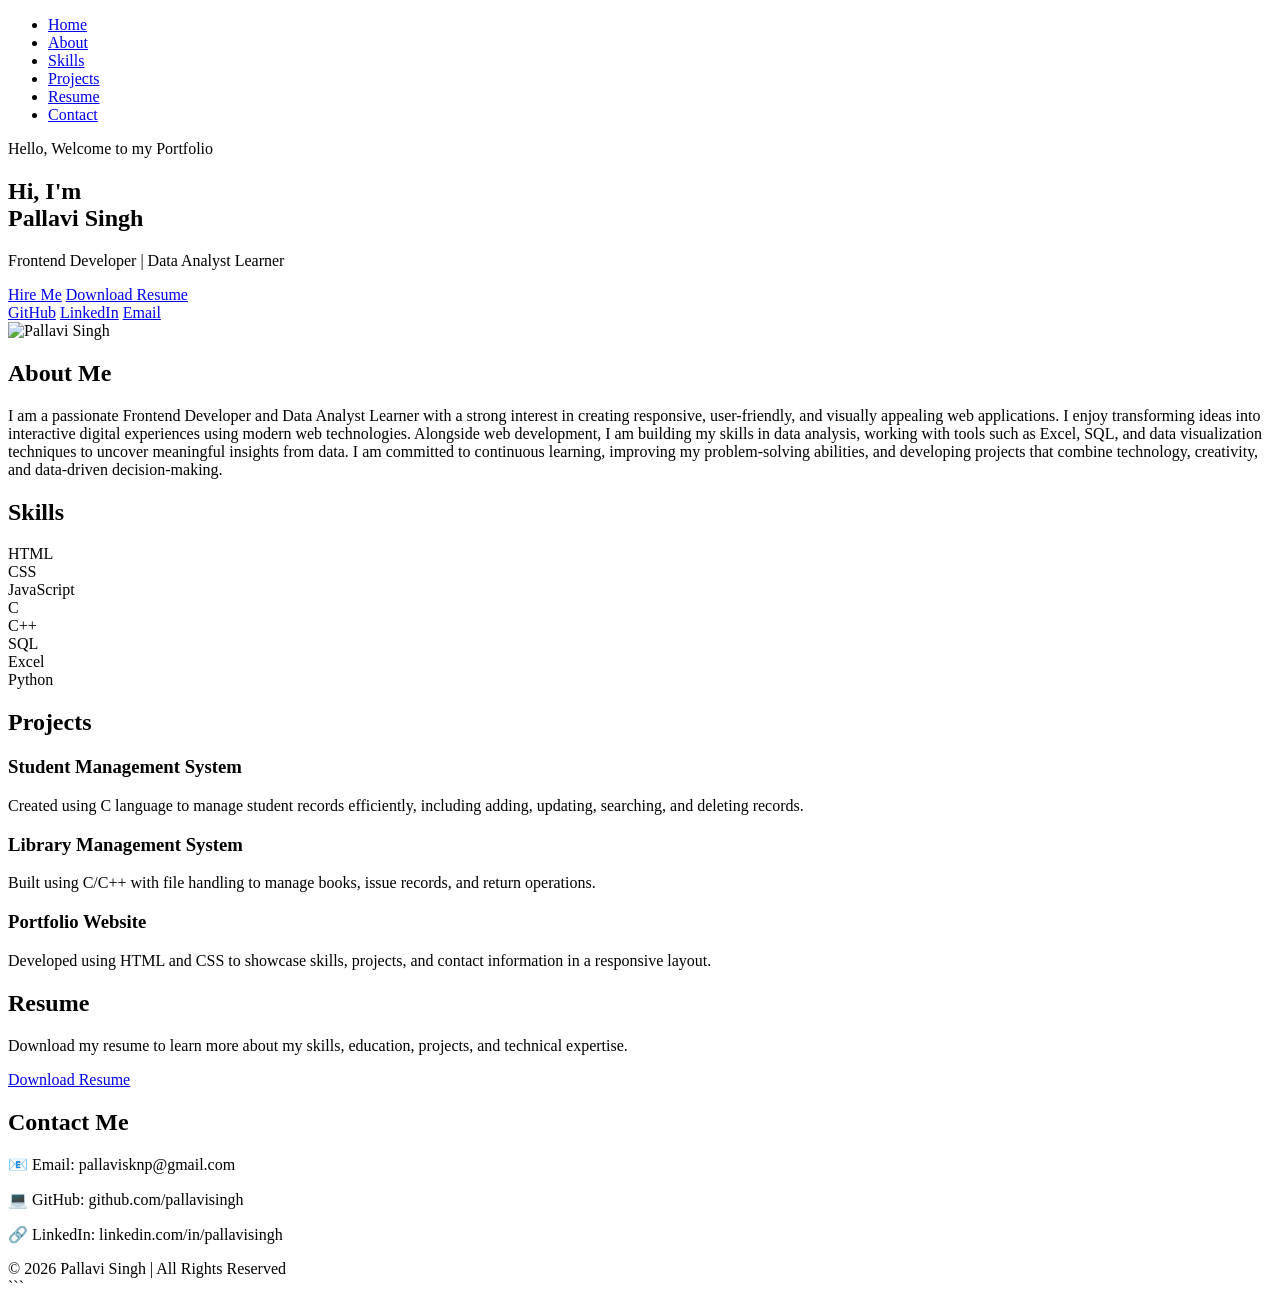
==== index.html @ 6c08c853 "Added Portfolio message Initial creation of the portfolio website with sections for home, about, ski" ====
<!DOCTYPE html>
<html lang="en">
<head>
    <meta charset="UTF-8">
    <meta name="viewport" content="width=device-width, initial-scale=1.0">
    <title>Pallavi Singh | Portfolio</title>
<link rel="stylesheet" href="style.css">
<link href="https://fonts.googleapis.com/css2?family=Poppins:wght@300;400;500;600;700&display=swap" rel="stylesheet">

</head>

<body>

<!-- Navbar -->

<nav>
    <div class="logo"></div>

    <ul>
        <li><a href="#home">Home</a></li>
        <li><a href="#about">About</a></li>
        <li><a href="#skills">Skills</a></li>
        <li><a href="#projects">Projects</a></li>
        <li><a href="#resume">Resume</a></li>
        <li><a href="#contact">Contact</a></li>
    </ul>
</nav>

<!-- Hero Section -->

<section id="home" class="hero">

    <div class="hero-content">

    
        <p class="intro">Hello, Welcome to my Portfolio</p>
       <h1>
            Hi, I'm<br>
           <span class="highlight">P</span>allavi Singh
        </h1>

        <p class="typing">
            Frontend Developer | Data Analyst Learner
        </p>

        <div class="hero-buttons">
            <a href="#contact" class="btn">Hire Me</a>
            <a href="Resume.doc.docx" class="btn" download>
                Download Resume
            </a>
        </div>

        <div class="social">
            <a href="https://github.com/">GitHub</a>
            <a href="https://linkedin.com/">LinkedIn</a>
            <a href="mailto:pallavisingh@example.com">Email</a>
        </div>

    </div>

    <div class="hero-image">
        <img src="profile.png.png" alt="Pallavi Singh">
    </div>

</section>

<!-- About -->

<section id="about">

    <h2>About Me</h2>

    <div class="about-content">
        <p>
           I am a passionate Frontend Developer and Data Analyst Learner with a strong
            interest in creating responsive, user-friendly, and visually appealing web applications.
             I enjoy transforming ideas into interactive digital experiences using modern web technologies. 
             Alongside web development, I am building my skills in data analysis, working with tools such as 
             Excel, SQL, and data visualization techniques to uncover meaningful insights from data.
             I am committed to continuous learning, improving my problem-solving abilities, and developing projects 
             that combine technology, creativity, and data-driven decision-making.

             </p>

    </div>

</section>

<!-- Skills -->

<section id="skills">

    <h2>Skills</h2>

    <div class="skills">
        <div class="skill">HTML</div>
        <div class="skill">CSS</div>
        <div class="skill">JavaScript</div>
        <div class="skill">C</div>
        <div class="skill">C++</div>
        <div class="skill">SQL</div>
        <div class="skill">Excel</div>
        <div class="skill">Python</div>
    </div>

</section>

<!-- Projects -->

<section id="projects">

    <h2>Projects</h2>

    <div class="project">
        <h3>Student Management System</h3>
        <p>
            Created using C language to manage student records efficiently,
            including adding, updating, searching, and deleting records.
        </p>
    </div>

    <div class="project">
        <h3>Library Management System</h3>
        <p>
            Built using C/C++ with file handling to manage books,
            issue records, and return operations.
        </p>
    </div>

    <div class="project">
        <h3>Portfolio Website</h3>
        <p>
            Developed using HTML and CSS to showcase skills,
            projects, and contact information in a responsive layout.
        </p>
    </div>

</section>

<!-- Resume -->

<section id="resume">

    <h2>Resume</h2>

    <div class="resume-content">

        <p>
            Download my resume to learn more about my skills,
            education, projects, and technical expertise.
        </p>

        <a href="Resume.doc.docx" download class="resume-btn">
            Download Resume
        </a>

    </div>

</section>

<!-- Contact -->

<section id="contact">

    <h2>Contact Me</h2>

    <div class="contact">

        <p>📧 Email: pallavisknp@gmail.com</p>

        <p>
            💻 GitHub:
            github.com/pallavisingh
        </p>

        <p>
            🔗 LinkedIn:
            linkedin.com/in/pallavisingh
        </p>

    </div>

</section>

<!-- Footer -->

<footer>
    © 2026 Pallavi Singh | All Rights Reserved
</footer>
```
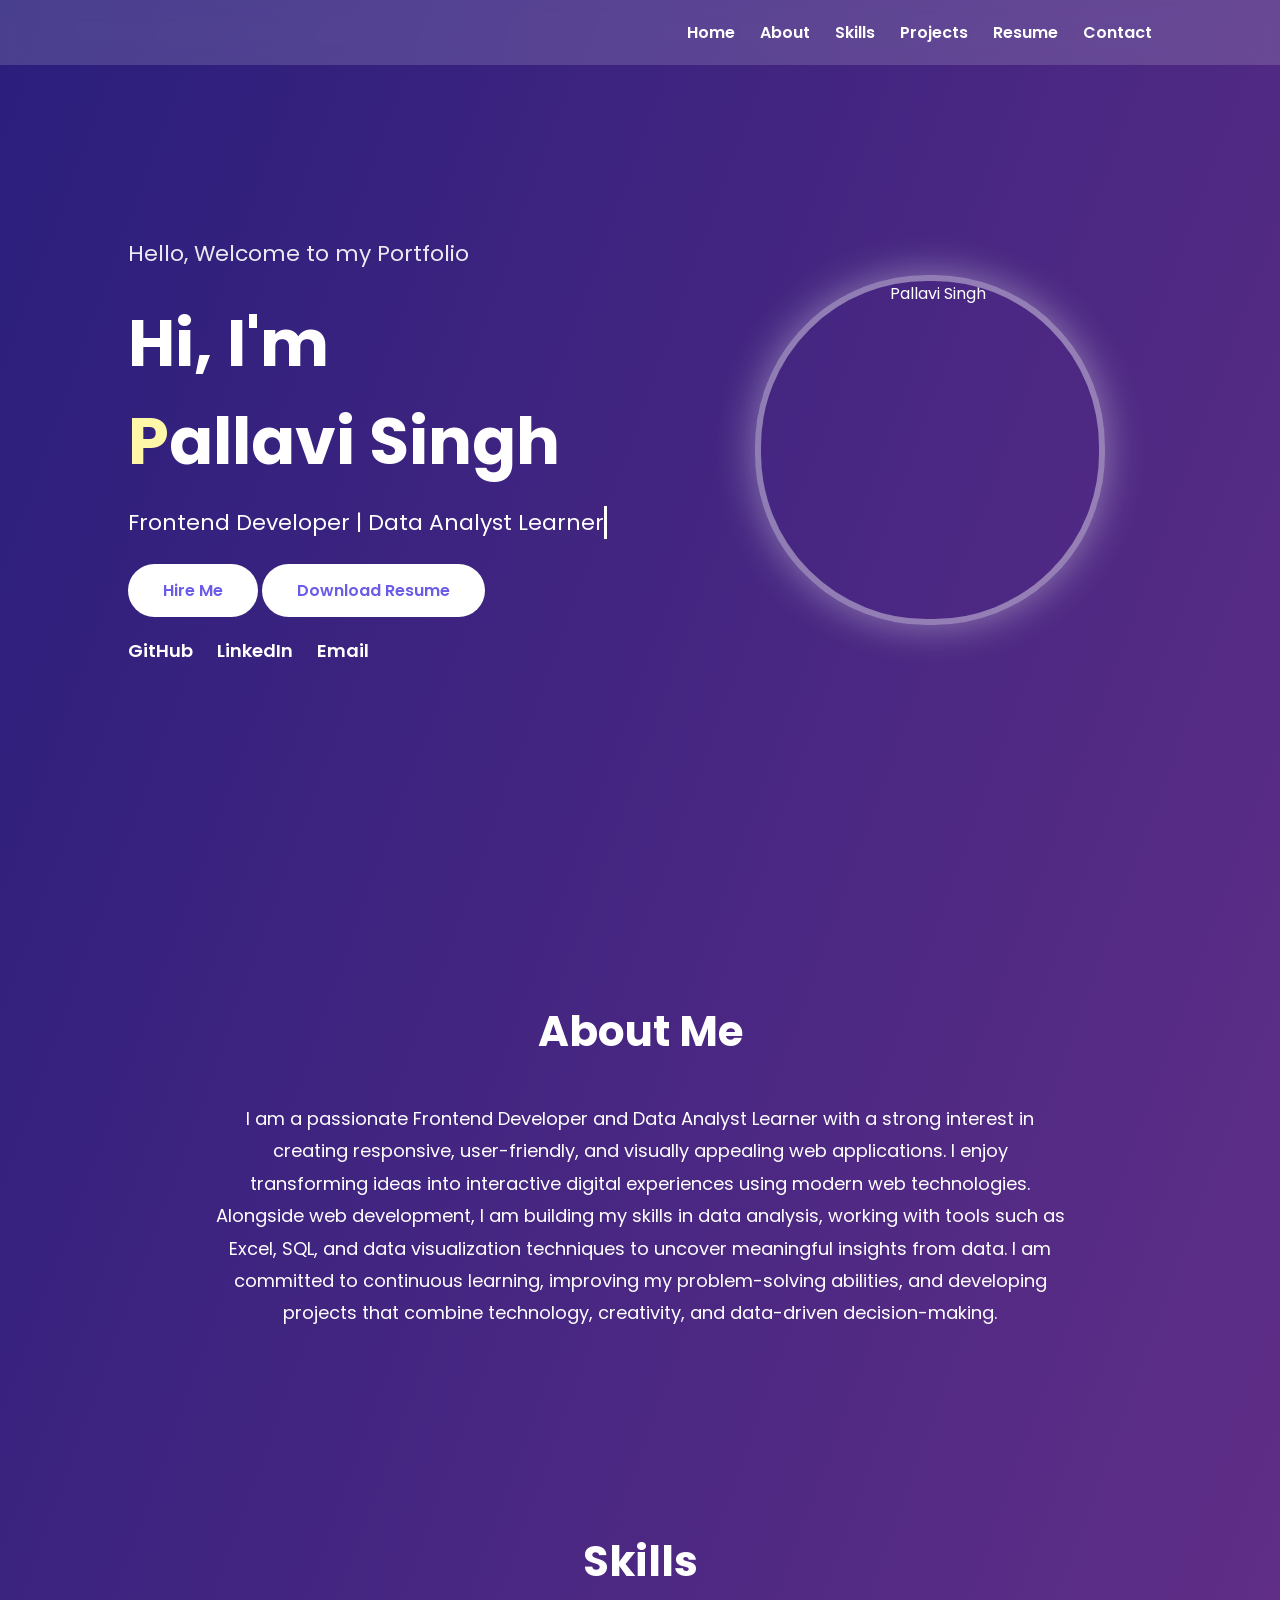
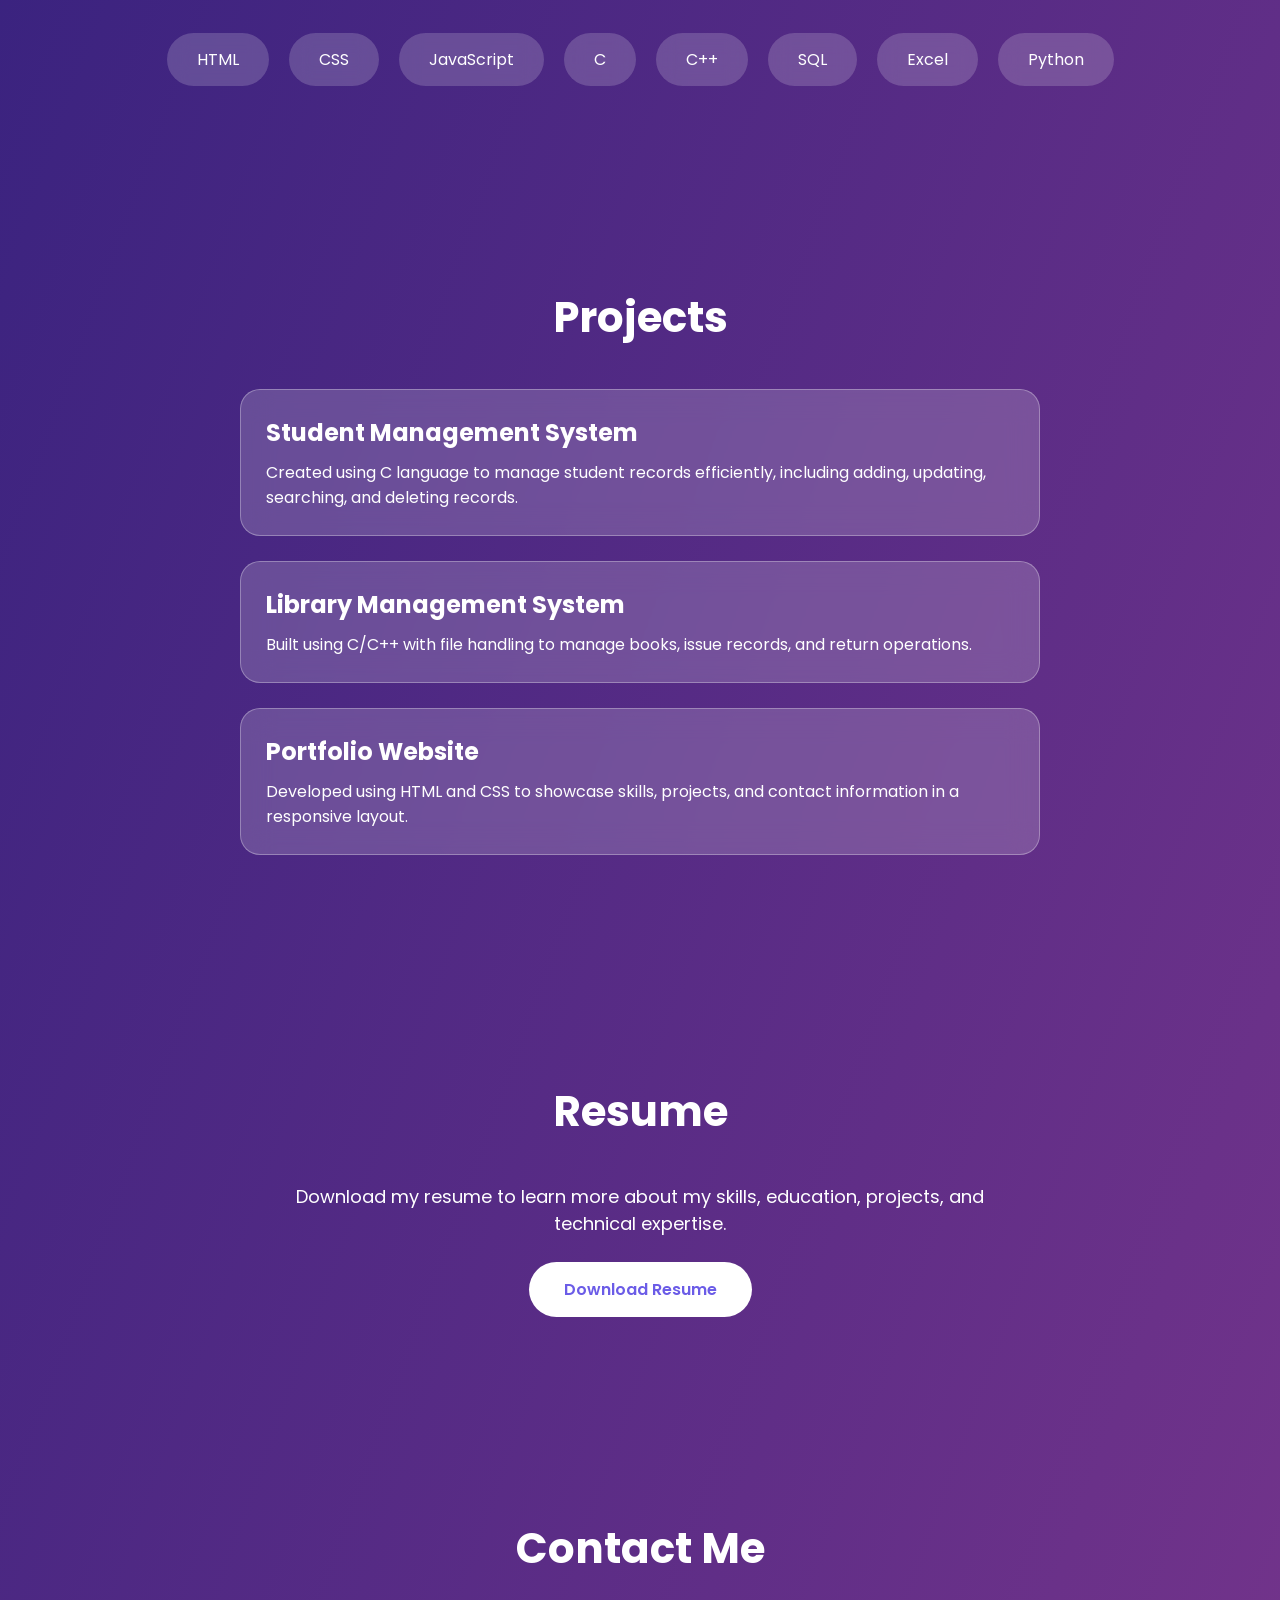
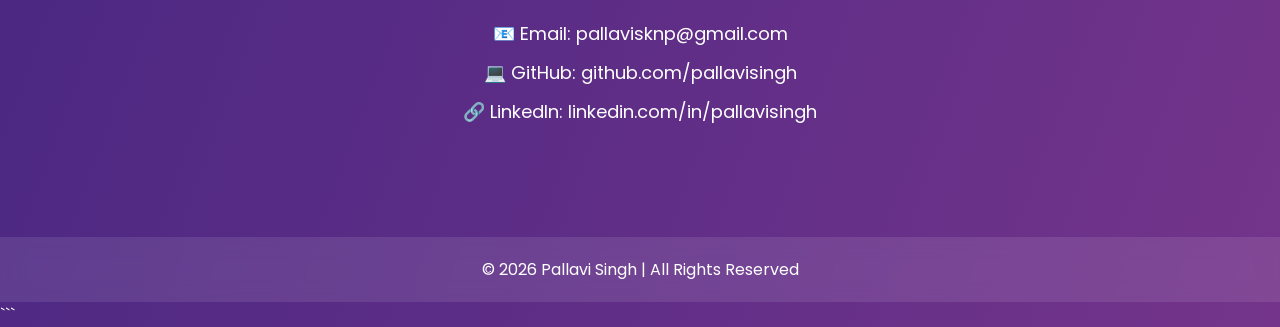
==== commit 57f5d5e3: "Add files via upload" ====
--- a/index.html
+++ b/index.html
@@ -1,190 +1,191 @@
-<!DOCTYPE html>
-<html lang="en">
-<head>
-    <meta charset="UTF-8">
-    <meta name="viewport" content="width=device-width, initial-scale=1.0">
-    <title>Pallavi Singh | Portfolio</title>
-<link rel="stylesheet" href="style.css">
-<link href="https://fonts.googleapis.com/css2?family=Poppins:wght@300;400;500;600;700&display=swap" rel="stylesheet">
-
-</head>
-
-<body>
-
-<!-- Navbar -->
-
-<nav>
-    <div class="logo"></div>
-
-    <ul>
-        <li><a href="#home">Home</a></li>
-        <li><a href="#about">About</a></li>
-        <li><a href="#skills">Skills</a></li>
-        <li><a href="#projects">Projects</a></li>
-        <li><a href="#resume">Resume</a></li>
-        <li><a href="#contact">Contact</a></li>
-    </ul>
-</nav>
-
-<!-- Hero Section -->
-
-<section id="home" class="hero">
-
-    <div class="hero-content">
-
-    
-        <p class="intro">Hello, Welcome to my Portfolio</p>
-       <h1>
-            Hi, I'm<br>
-           <span class="highlight">P</span>allavi Singh
-        </h1>
-
-        <p class="typing">
-            Frontend Developer | Data Analyst Learner
-        </p>
-
-        <div class="hero-buttons">
-            <a href="#contact" class="btn">Hire Me</a>
-            <a href="Resume.doc.docx" class="btn" download>
-                Download Resume
-            </a>
-        </div>
-
-        <div class="social">
-            <a href="https://github.com/">GitHub</a>
-            <a href="https://linkedin.com/">LinkedIn</a>
-            <a href="mailto:pallavisingh@example.com">Email</a>
-        </div>
-
-    </div>
-
-    <div class="hero-image">
-        <img src="profile.png.png" alt="Pallavi Singh">
-    </div>
-
-</section>
-
-<!-- About -->
-
-<section id="about">
-
-    <h2>About Me</h2>
-
-    <div class="about-content">
-        <p>
-           I am a passionate Frontend Developer and Data Analyst Learner with a strong
-            interest in creating responsive, user-friendly, and visually appealing web applications.
-             I enjoy transforming ideas into interactive digital experiences using modern web technologies. 
-             Alongside web development, I am building my skills in data analysis, working with tools such as 
-             Excel, SQL, and data visualization techniques to uncover meaningful insights from data.
-             I am committed to continuous learning, improving my problem-solving abilities, and developing projects 
-             that combine technology, creativity, and data-driven decision-making.
-
-             </p>
-
-    </div>
-
-</section>
-
-<!-- Skills -->
-
-<section id="skills">
-
-    <h2>Skills</h2>
-
-    <div class="skills">
-        <div class="skill">HTML</div>
-        <div class="skill">CSS</div>
-        <div class="skill">JavaScript</div>
-        <div class="skill">C</div>
-        <div class="skill">C++</div>
-        <div class="skill">SQL</div>
-        <div class="skill">Excel</div>
-        <div class="skill">Python</div>
-    </div>
-
-</section>
-
-<!-- Projects -->
-
-<section id="projects">
-
-    <h2>Projects</h2>
-
-    <div class="project">
-        <h3>Student Management System</h3>
-        <p>
-            Created using C language to manage student records efficiently,
-            including adding, updating, searching, and deleting records.
-        </p>
-    </div>
-
-    <div class="project">
-        <h3>Library Management System</h3>
-        <p>
-            Built using C/C++ with file handling to manage books,
-            issue records, and return operations.
-        </p>
-    </div>
-
-    <div class="project">
-        <h3>Portfolio Website</h3>
-        <p>
-            Developed using HTML and CSS to showcase skills,
-            projects, and contact information in a responsive layout.
-        </p>
-    </div>
-
-</section>
-
-<!-- Resume -->
-
-<section id="resume">
-
-    <h2>Resume</h2>
-
-    <div class="resume-content">
-
-        <p>
-            Download my resume to learn more about my skills,
-            education, projects, and technical expertise.
-        </p>
-
-        <a href="Resume.doc.docx" download class="resume-btn">
-            Download Resume
-        </a>
-
-    </div>
-
-</section>
-
-<!-- Contact -->
-
-<section id="contact">
-
-    <h2>Contact Me</h2>
-
-    <div class="contact">
-
-        <p>📧 Email: pallavisknp@gmail.com</p>
-
-        <p>
-            💻 GitHub:
-            github.com/pallavisingh
-        </p>
-
-        <p>
-            🔗 LinkedIn:
-            linkedin.com/in/pallavisingh
-        </p>
-
-    </div>
-
-</section>
-
-<!-- Footer -->
-
-<footer>
-    © 2026 Pallavi Singh | All Rights Reserved
-</footer>
-```
+
+<!DOCTYPE html>
+<html lang="en">
+<head>
+    <meta charset="UTF-8">
+    <meta name="viewport" content="width=device-width, initial-scale=1.0">
+    <title>Pallavi Singh | Portfolio</title>
+<link rel="stylesheet" href="style.css">
+<link href="https://fonts.googleapis.com/css2?family=Poppins:wght@300;400;500;600;700&display=swap" rel="stylesheet">
+
+</head>
+
+<body>
+
+<!-- Navbar -->
+
+<nav>
+    <div class="logo"></div>
+
+    <ul>
+        <li><a href="#home">Home</a></li>
+        <li><a href="#about">About</a></li>
+        <li><a href="#skills">Skills</a></li>
+        <li><a href="#projects">Projects</a></li>
+        <li><a href="#resume">Resume</a></li>
+        <li><a href="#contact">Contact</a></li>
+    </ul>
+</nav>
+
+<!-- Hero Section -->
+
+<section id="home" class="hero">
+
+    <div class="hero-content">
+
+    
+        <p class="intro">Hello, Welcome to my Portfolio</p>
+       <h1>
+            Hi, I'm<br>
+           <span class="highlight">P</span>allavi Singh
+        </h1>
+
+        <p class="typing">
+            Frontend Developer | Data Analyst Learner
+        </p>
+
+        <div class="hero-buttons">
+            <a href="#contact" class="btn">Hire Me</a>
+            <a href="Resume.doc.docx" class="btn" download>
+                Download Resume
+            </a>
+        </div>
+
+        <div class="social">
+            <a href="https://github.com/">GitHub</a>
+            <a href="https://linkedin.com/">LinkedIn</a>
+            <a href="mailto:pallavisingh@example.com">Email</a>
+        </div>
+
+    </div>
+
+    <div class="hero-image">
+        <img src="profile.png.png" alt="Pallavi Singh">
+    </div>
+
+</section>
+
+<!-- About -->
+
+<section id="about">
+
+    <h2>About Me</h2>
+
+    <div class="about-content">
+        <p>
+           I am a passionate Frontend Developer and Data Analyst Learner with a strong
+            interest in creating responsive, user-friendly, and visually appealing web applications.
+             I enjoy transforming ideas into interactive digital experiences using modern web technologies. 
+             Alongside web development, I am building my skills in data analysis, working with tools such as 
+             Excel, SQL, and data visualization techniques to uncover meaningful insights from data.
+             I am committed to continuous learning, improving my problem-solving abilities, and developing projects 
+             that combine technology, creativity, and data-driven decision-making.
+
+             </p>
+
+    </div>
+
+</section>
+
+<!-- Skills -->
+
+<section id="skills">
+
+    <h2>Skills</h2>
+
+    <div class="skills">
+        <div class="skill">HTML</div>
+        <div class="skill">CSS</div>
+        <div class="skill">JavaScript</div>
+        <div class="skill">C</div>
+        <div class="skill">C++</div>
+        <div class="skill">SQL</div>
+        <div class="skill">Excel</div>
+        <div class="skill">Python</div>
+    </div>
+
+</section>
+
+<!-- Projects -->
+
+<section id="projects">
+
+    <h2>Projects</h2>
+
+    <div class="project">
+        <h3>Student Management System</h3>
+        <p>
+            Created using C language to manage student records efficiently,
+            including adding, updating, searching, and deleting records.
+        </p>
+    </div>
+
+    <div class="project">
+        <h3>Library Management System</h3>
+        <p>
+            Built using C/C++ with file handling to manage books,
+            issue records, and return operations.
+        </p>
+    </div>
+
+    <div class="project">
+        <h3>Portfolio Website</h3>
+        <p>
+            Developed using HTML and CSS to showcase skills,
+            projects, and contact information in a responsive layout.
+        </p>
+    </div>
+
+</section>
+
+<!-- Resume -->
+
+<section id="resume">
+
+    <h2>Resume</h2>
+
+    <div class="resume-content">
+
+        <p>
+            Download my resume to learn more about my skills,
+            education, projects, and technical expertise.
+        </p>
+
+        <a href="Resume.doc.docx" download class="resume-btn">
+            Download Resume
+        </a>
+
+    </div>
+
+</section>
+
+<!-- Contact -->
+
+<section id="contact">
+
+    <h2>Contact Me</h2>
+
+    <div class="contact">
+
+        <p>📧 Email: pallavisknp@gmail.com</p>
+
+        <p>
+            💻 GitHub:
+            github.com/pallavisingh
+        </p>
+
+        <p>
+            🔗 LinkedIn:
+            linkedin.com/in/pallavisingh
+        </p>
+
+    </div>
+
+</section>
+
+<!-- Footer -->
+
+<footer>
+    © 2026 Pallavi Singh | All Rights Reserved
+</footer>
+```
--- a/style.css
+++ b/style.css
@@ -0,0 +1,404 @@
+/* Google Font */
+@import url('https://fonts.googleapis.com/css2?family=Poppins:wght@300;400;500;600;700&display=swap');
+
+*{
+    margin:0;
+    padding:0;
+    box-sizing:border-box;
+    font-family:'Poppins',sans-serif;
+}
+
+html{
+    scroll-behavior:smooth;
+}
+
+/* Animated Gradient Background */
+body{
+    background:linear-gradient(
+        to bottom right,
+      
+      
+        #2a1e7c,
+        #be4a9a,
+        #a0e1ff
+    );
+    background-size:400% 400%;
+    animation:gradientMove 12s ease infinite;
+    min-height:100vh;
+    color:white;
+}
+
+@keyframes gradientMove{
+    0%{
+        background-position:0% 50%;
+    }
+    50%{
+        background-position:100% 50%;
+    }
+    100%{
+        background-position:0% 50%;
+    }
+}
+
+/* Navbar */
+
+nav{
+    position:fixed;
+    top:0;
+    width:100%;
+    display:flex;
+    justify-content:space-between;
+    align-items:center;
+    padding:20px 10%;
+    background:rgba(255,255,255,0.15);
+    backdrop-filter:blur(10px);
+    z-index:1000;
+}
+
+.logo{
+    font-size:28px;
+    font-weight:700;
+    color:white;
+}
+
+nav ul{
+    display:flex;
+    list-style:none;
+}
+
+nav ul li{
+    margin-left:25px;
+}
+
+nav ul li a{
+    text-decoration:none;
+    color:white;
+    font-weight:600;
+    position:relative;
+    transition:.3s;
+}
+
+nav ul li a::after{
+    content:'';
+    position:absolute;
+    width:0;
+    height:3px;
+    left:0;
+    bottom:-5px;
+    background:#fff7a8;
+    transition:.4s;
+}
+
+nav ul li a:hover::after{
+    width:100%;
+}
+.intro{
+    font-size:20px;
+    margin-bottom:10px;
+    opacity:.9;
+}
+
+.hero-content h1{
+    color:white;
+    font-size:5rem;
+    font-weight:700;
+}
+
+.highlight{
+    color:#fff7a8; /* Yellow-gold */
+}
+/* Hero Section */
+
+.hero{
+    min-height:100vh;
+    display:flex;
+    justify-content:center;
+    align-items:center;
+    text-align:center;
+    padding:100px 10%;
+}
+
+.hero h1{
+    font-size:65px;
+    margin-bottom:15px;
+}
+
+.hero p{
+    font-size:22px;
+    margin-bottom:25px;
+}.hero{
+    min-height:100vh;
+    display:flex;
+    justify-content:space-between;
+    align-items:center;
+    padding:100px 10%;
+}
+
+.hero-content{
+    flex:1;
+}
+
+.hero-image{
+    flex:1;
+    display:flex;
+    justify-content:center;
+}
+
+.hero-image img{
+    width:320px;
+    height:320px;
+    object-fit:cover;
+    border-radius:50%;
+    border:5px solid rgba(255,255,255,0.5);
+    box-shadow:0 10px 30px rgba(0,0,0,0.2);
+    transition:0.4s;
+}
+
+.hero-image img:hover{
+    transform:scale(1.05);
+}@media(max-width:768px){
+
+    .hero{
+        flex-direction:column-reverse;
+        text-align:center;
+    }
+
+    .hero-image img{
+        width:220px;
+        height:220px;
+        margin-bottom:30px;
+    }
+}
+.hero{
+    min-height:100vh;
+    display:flex;
+    justify-content:space-between;
+    align-items:center;
+    gap:100px;
+    padding:100px 10%;
+}
+
+.hero-content{
+    flex:1;
+    text-align:left;
+}
+.hero-image img{
+    width:350px;
+    height:350px;
+    object-fit:cover;
+    border-radius:49%;
+    border:6px solid rgba(255,255,255,.4);
+    box-shadow:0 0 40px rgba(255,255,255,.4);
+}
+
+.btn{
+    display:inline-block;
+    padding:14px 35px;
+    background:white;
+    color:#6b5ce7;
+    text-decoration:none;
+    border-radius:30px;
+    font-weight:600;
+    transition:.4s;
+}
+
+.btn:hover{
+    transform:translateY(-5px) scale(1.05);
+    box-shadow:0 8px 25px rgba(255,255,255,0.4);
+}
+
+.typing{
+    overflow:hidden;
+    white-space:nowrap;
+    border-right:3px solid white;
+    width:0;
+    animation:typing 4s steps(35,end) forwards,
+              blink .8s infinite;
+}
+
+@keyframes typing{
+    from{width:0}
+    to{width:100%}
+}
+
+@keyframes blink{
+    50%{border-color:transparent}
+}
+
+.social{
+    margin-top:20px;
+}
+
+.social a{
+    text-decoration:none;
+    color:white;
+    font-size:18px;
+    font-weight:600;
+    margin-right:20px;
+    transition:0.3s;
+}
+
+.social a:hover{
+    color:#fff7a8;
+}
+/* Sections */
+
+section{
+    padding:100px 10%;
+}
+
+section h2{
+    text-align:center;
+    font-size:42px;
+    margin-bottom:40px;
+}
+
+/* About */
+
+.about-content{
+    max-width:850px;
+    margin:auto;
+    text-align:center;
+    line-height:1.8;
+    font-size:18px;
+}
+
+/* Skills */
+
+.skills{
+    display:flex;
+    flex-wrap:wrap;
+    justify-content:center;
+    gap:20px;
+}
+
+.skill{
+    background:rgba(255,255,255,0.18);
+    backdrop-filter:blur(10px);
+    padding:14px 30px;
+    border-radius:30px;
+    transition:.4s;
+    cursor:pointer;
+}
+
+.skill:hover{
+    transform:translateY(-8px);
+    background:white;
+    color:#6b5ce7;
+}
+
+/* Projects */
+
+#projects{
+    padding:100px 10%;
+}
+
+.project{
+    background:rgba(255,255,255,0.18);
+    backdrop-filter:blur(15px);
+    border-radius:20px;
+    padding:25px;
+    margin:25px auto;
+    max-width:800px;
+    border:1px solid rgba(255,255,255,0.3);
+    transition:.4s;
+}
+
+.project h3{
+    margin-bottom:10px;
+    font-size:24px;
+}
+
+.project:hover{
+    transform:translateY(-10px) scale(1.02);
+    box-shadow:0 10px 30px rgba(255,255,255,0.35);
+}
+/* Resume Section */
+
+.resume-content{
+    text-align:center;
+    max-width:700px;
+    margin:auto;
+}
+
+.resume-content p{
+    font-size:18px;
+    margin-bottom:25px;
+}
+
+.resume-btn{
+    display:inline-block;
+    padding:15px 35px;
+    background:white;
+    color:#6b5ce7;
+    text-decoration:none;
+    border-radius:30px;
+    font-weight:600;
+    transition:.4s;
+}
+
+.resume-btn:hover{
+    transform:translateY(-5px);
+    box-shadow:0 10px 25px rgba(255,255,255,0.4);
+}
+/* Contact */
+
+.contact{
+    text-align:center;
+}
+
+.contact p{
+    margin:12px 0;
+    font-size:18px;
+}
+
+.contact a{
+    color:white;
+    text-decoration:none;
+    transition:.3s;
+}
+
+.contact a:hover{
+    color:#fff9b0;
+}
+
+/* Footer */
+
+footer{
+    text-align:center;
+    padding:20px;
+    background:rgba(255,255,255,0.1);
+    backdrop-filter:blur(10px);
+}
+
+/* Mobile Responsive */
+
+@media(max-width:768px){
+
+    nav{
+        flex-direction:column;
+        padding:15px;
+    }
+
+    nav ul{
+        margin-top:10px;
+        flex-wrap:wrap;
+        justify-content:center;
+    }
+
+    nav ul li{
+        margin:8px;
+    }
+
+    .hero h1{
+        font-size:40px;
+    }
+
+    .hero p{
+        font-size:18px;
+    }
+
+    section h2{
+        font-size:32px;
+    }
+}
